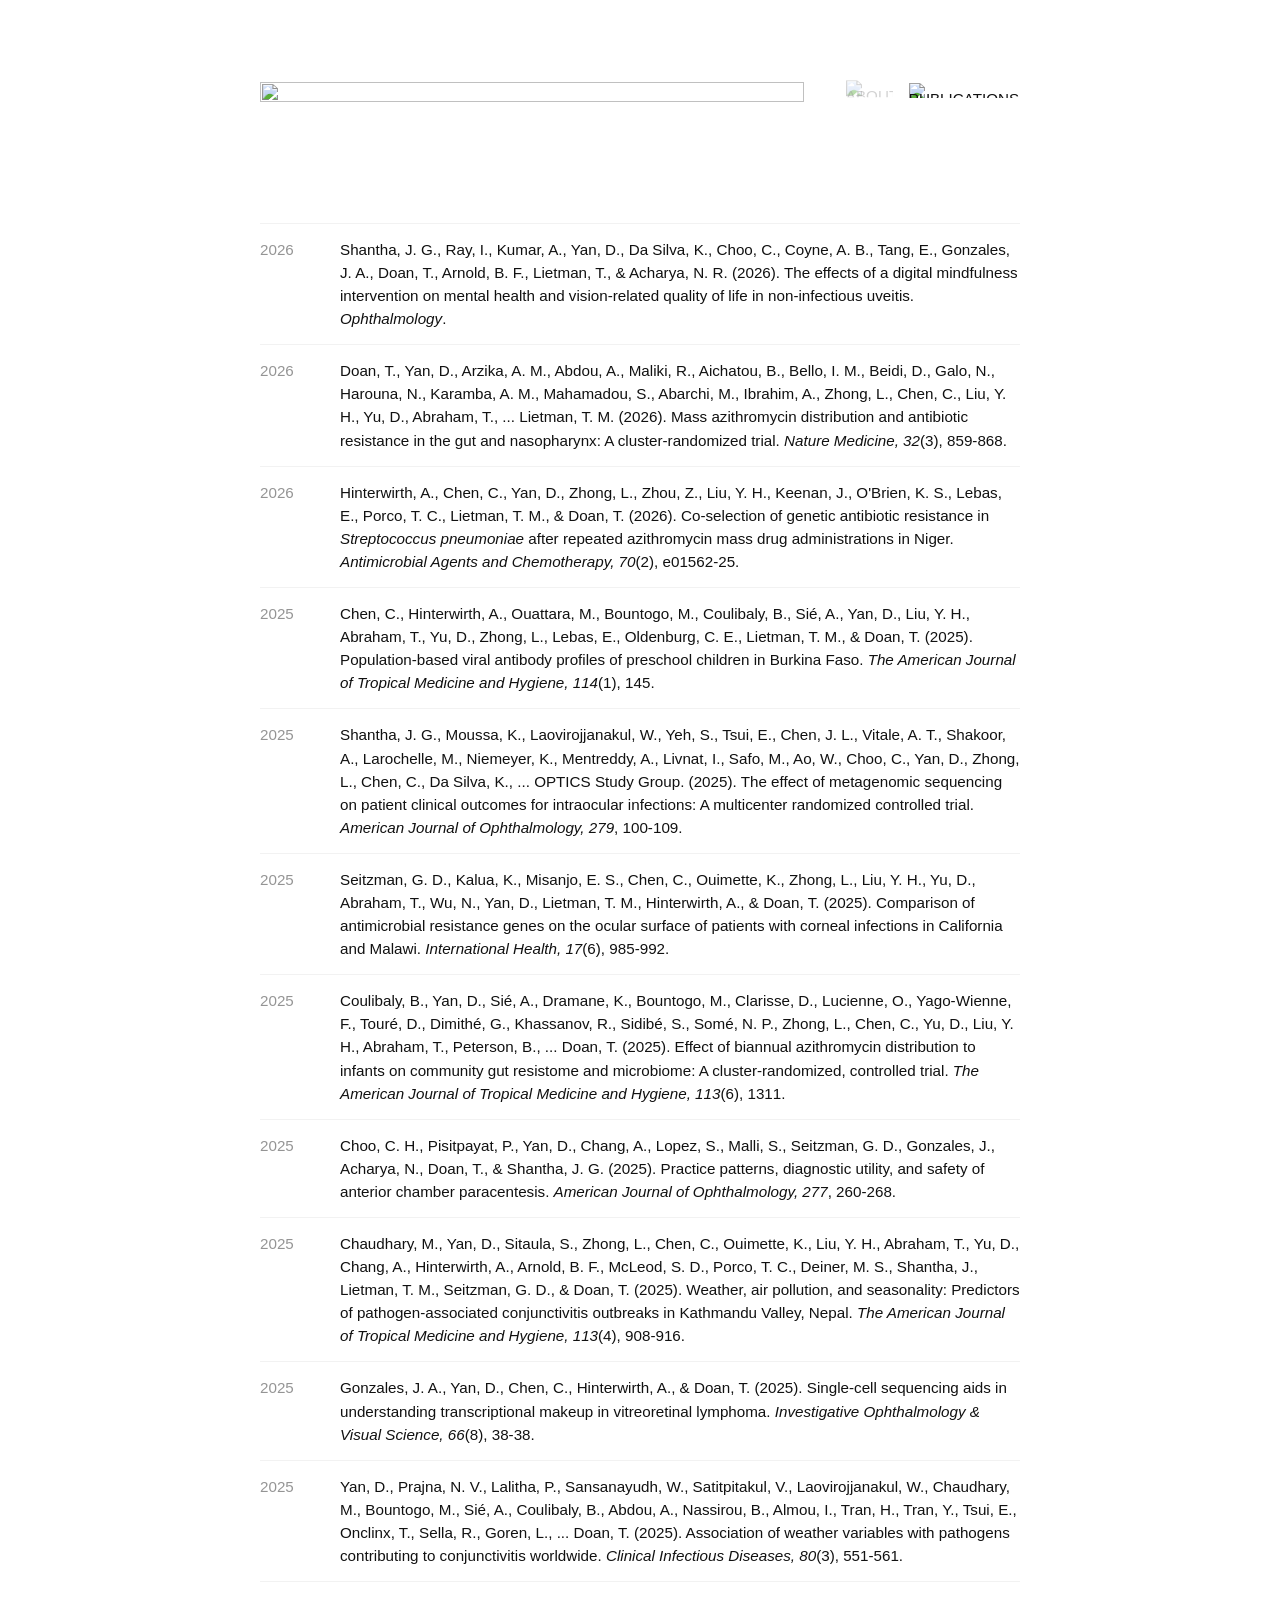
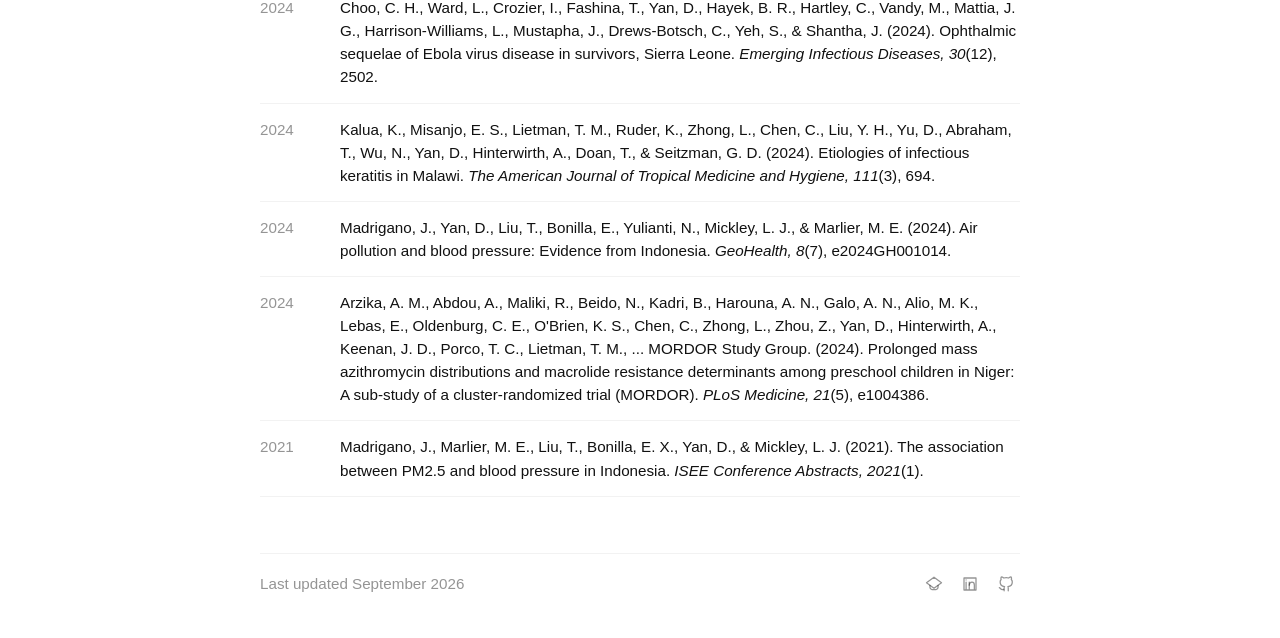
==== past-work.html @ ae24c00a "Add files via upload" ====
<!doctype html>
<html lang="en">
  <head>
    <meta charset="utf-8">
    <meta name="viewport" content="width=device-width, initial-scale=1">
    <title>Publications - Daisy Yan</title>
    <meta
      name="description"
      content="Publications by Daisy Yan."
    >
    <link rel="stylesheet" href="styles.css">
  </head>
  <body>
    <div class="page">
      <header class="site-header reveal">
        <a class="wordmark" href="index.html" aria-label="Daisy Yan home">
          <img src="assets/daisy-wordmark-bw.png" alt="" width="1975" height="301">
        </a>
        <nav class="nav" aria-label="primary navigation">
          <a href="index.html">
            <img class="nav-label-image nav-label-about" src="assets/about-nav-bw.png" alt="about" width="398" height="148">
          </a>
          <a href="past-work.html" aria-current="page">
            <img class="nav-label-image nav-label-publications" src="assets/publications-nav-bw.png" alt="publications" width="839" height="110">
          </a>
        </nav>
      </header>

      <main id="top">
        <section class="section first-section reveal" aria-labelledby="publications-heading">
          <h1 class="sr-only" id="publications-heading">publications</h1>
          <div class="list publication-list">
            <article class="row publication">
              <time datetime="2026">2026</time>
              <p>
                Shantha, J. G., Ray, I., Kumar, A., Yan, D., Da Silva, K.,
                Choo, C., Coyne, A. B., Tang, E., Gonzales, J. A., Doan, T.,
                Arnold, B. F., Lietman, T., &amp; Acharya, N. R. (2026). The
                effects of a digital mindfulness intervention on mental health
                and vision-related quality of life in non-infectious uveitis.
                <cite>Ophthalmology</cite>.
              </p>
            </article>
            <article class="row publication">
              <time datetime="2026">2026</time>
              <p>
                Doan, T., Yan, D., Arzika, A. M., Abdou, A., Maliki, R.,
                Aichatou, B., Bello, I. M., Beidi, D., Galo, N., Harouna, N.,
                Karamba, A. M., Mahamadou, S., Abarchi, M., Ibrahim, A.,
                Zhong, L., Chen, C., Liu, Y. H., Yu, D., Abraham, T., ...
                Lietman, T. M. (2026). Mass azithromycin distribution and
                antibiotic resistance in the gut and nasopharynx: A
                cluster-randomized trial. <cite>Nature Medicine, 32</cite>(3),
                859-868.
              </p>
            </article>
            <article class="row publication">
              <time datetime="2026">2026</time>
              <p>
                Hinterwirth, A., Chen, C., Yan, D., Zhong, L., Zhou, Z., Liu,
                Y. H., Keenan, J., O'Brien, K. S., Lebas, E., Porco, T. C.,
                Lietman, T. M., &amp; Doan, T. (2026). Co-selection of genetic
                antibiotic resistance in <em>Streptococcus pneumoniae</em>
                after repeated azithromycin mass drug administrations in Niger.
                <cite>Antimicrobial Agents and Chemotherapy, 70</cite>(2),
                e01562-25.
              </p>
            </article>
            <article class="row publication">
              <time datetime="2025">2025</time>
              <p>
                Chen, C., Hinterwirth, A., Ouattara, M., Bountogo, M.,
                Coulibaly, B., Si&eacute;, A., Yan, D., Liu, Y. H., Abraham,
                T., Yu, D., Zhong, L., Lebas, E., Oldenburg, C. E., Lietman,
                T. M., &amp; Doan, T. (2025). Population-based viral antibody
                profiles of preschool children in Burkina Faso. <cite>The
                American Journal of Tropical Medicine and Hygiene, 114</cite>(1),
                145.
              </p>
            </article>
            <article class="row publication">
              <time datetime="2025">2025</time>
              <p>
                Shantha, J. G., Moussa, K., Laovirojjanakul, W., Yeh, S.,
                Tsui, E., Chen, J. L., Vitale, A. T., Shakoor, A.,
                Larochelle, M., Niemeyer, K., Mentreddy, A., Livnat, I.,
                Safo, M., Ao, W., Choo, C., Yan, D., Zhong, L., Chen, C., Da
                Silva, K., ... OPTICS Study Group. (2025). The effect of
                metagenomic sequencing on patient clinical outcomes for
                intraocular infections: A multicenter randomized controlled
                trial. <cite>American Journal of Ophthalmology, 279</cite>,
                100-109.
              </p>
            </article>
            <article class="row publication">
              <time datetime="2025">2025</time>
              <p>
                Seitzman, G. D., Kalua, K., Misanjo, E. S., Chen, C.,
                Ouimette, K., Zhong, L., Liu, Y. H., Yu, D., Abraham, T., Wu,
                N., Yan, D., Lietman, T. M., Hinterwirth, A., &amp; Doan, T.
                (2025). Comparison of antimicrobial resistance genes on the
                ocular surface of patients with corneal infections in
                California and Malawi. <cite>International Health, 17</cite>(6),
                985-992.
              </p>
            </article>
            <article class="row publication">
              <time datetime="2025">2025</time>
              <p>
                Coulibaly, B., Yan, D., Si&eacute;, A., Dramane, K., Bountogo,
                M., Clarisse, D., Lucienne, O., Yago-Wienne, F., Tour&eacute;,
                D., Dimith&eacute;, G., Khassanov, R., Sidib&eacute;, S.,
                Som&eacute;, N. P., Zhong, L., Chen, C., Yu, D., Liu, Y. H.,
                Abraham, T., Peterson, B., ... Doan, T. (2025). Effect of
                biannual azithromycin distribution to infants on community gut
                resistome and microbiome: A cluster-randomized, controlled
                trial. <cite>The American Journal of Tropical Medicine and
                Hygiene, 113</cite>(6), 1311.
              </p>
            </article>
            <article class="row publication">
              <time datetime="2025">2025</time>
              <p>
                Choo, C. H., Pisitpayat, P., Yan, D., Chang, A., Lopez, S.,
                Malli, S., Seitzman, G. D., Gonzales, J., Acharya, N., Doan,
                T., &amp; Shantha, J. G. (2025). Practice patterns, diagnostic
                utility, and safety of anterior chamber paracentesis.
                <cite>American Journal of Ophthalmology, 277</cite>, 260-268.
              </p>
            </article>
            <article class="row publication">
              <time datetime="2025">2025</time>
              <p>
                Chaudhary, M., Yan, D., Sitaula, S., Zhong, L., Chen, C.,
                Ouimette, K., Liu, Y. H., Abraham, T., Yu, D., Chang, A.,
                Hinterwirth, A., Arnold, B. F., McLeod, S. D., Porco, T. C.,
                Deiner, M. S., Shantha, J., Lietman, T. M., Seitzman, G. D.,
                &amp; Doan, T. (2025). Weather, air pollution, and seasonality:
                Predictors of pathogen-associated conjunctivitis outbreaks in
                Kathmandu Valley, Nepal. <cite>The American Journal of Tropical
                Medicine and Hygiene, 113</cite>(4), 908-916.
              </p>
            </article>
            <article class="row publication">
              <time datetime="2025">2025</time>
              <p>
                Gonzales, J. A., Yan, D., Chen, C., Hinterwirth, A., &amp;
                Doan, T. (2025). Single-cell sequencing aids in understanding
                transcriptional makeup in vitreoretinal lymphoma.
                <cite>Investigative Ophthalmology &amp; Visual Science,
                66</cite>(8), 38-38.
              </p>
            </article>
            <article class="row publication">
              <time datetime="2025">2025</time>
              <p>
                Yan, D., Prajna, N. V., Lalitha, P., Sansanayudh, W.,
                Satitpitakul, V., Laovirojjanakul, W., Chaudhary, M.,
                Bountogo, M., Si&eacute;, A., Coulibaly, B., Abdou, A., Nassirou, B.,
                Almou, I., Tran, H., Tran, Y., Tsui, E., Onclinx, T., Sella,
                R., Goren, L., ... Doan, T. (2025). Association of weather
                variables with pathogens contributing to conjunctivitis
                worldwide. <cite>Clinical Infectious Diseases, 80</cite>(3),
                551-561.
              </p>
            </article>
            <article class="row publication">
              <time datetime="2024">2024</time>
              <p>
                Choo, C. H., Ward, L., Crozier, I., Fashina, T., Yan, D.,
                Hayek, B. R., Hartley, C., Vandy, M., Mattia, J. G.,
                Harrison-Williams, L., Mustapha, J., Drews-Botsch, C., Yeh,
                S., &amp; Shantha, J. (2024). Ophthalmic sequelae of Ebola
                virus disease in survivors, Sierra Leone. <cite>Emerging
                Infectious Diseases, 30</cite>(12), 2502.
              </p>
            </article>
            <article class="row publication">
              <time datetime="2024">2024</time>
              <p>
                Kalua, K., Misanjo, E. S., Lietman, T. M., Ruder, K., Zhong,
                L., Chen, C., Liu, Y. H., Yu, D., Abraham, T., Wu, N., Yan,
                D., Hinterwirth, A., Doan, T., &amp; Seitzman, G. D. (2024).
                Etiologies of infectious keratitis in Malawi. <cite>The
                American Journal of Tropical Medicine and Hygiene, 111</cite>(3),
                694.
              </p>
            </article>
            <article class="row publication">
              <time datetime="2024">2024</time>
              <p>
                Madrigano, J., Yan, D., Liu, T., Bonilla, E., Yulianti, N.,
                Mickley, L. J., &amp; Marlier, M. E. (2024). Air pollution and
                blood pressure: Evidence from Indonesia. <cite>GeoHealth,
                8</cite>(7), e2024GH001014.
              </p>
            </article>
            <article class="row publication">
              <time datetime="2024">2024</time>
              <p>
                Arzika, A. M., Abdou, A., Maliki, R., Beido, N., Kadri, B.,
                Harouna, A. N., Galo, A. N., Alio, M. K., Lebas, E.,
                Oldenburg, C. E., O'Brien, K. S., Chen, C., Zhong, L., Zhou,
                Z., Yan, D., Hinterwirth, A., Keenan, J. D., Porco, T. C.,
                Lietman, T. M., ... MORDOR Study Group. (2024). Prolonged
                mass azithromycin distributions and macrolide resistance
                determinants among preschool children in Niger: A sub-study of
                a cluster-randomized trial (MORDOR). <cite>PLoS Medicine,
                21</cite>(5), e1004386.
              </p>
            </article>
            <article class="row publication">
              <time datetime="2021">2021</time>
              <p>
                Madrigano, J., Marlier, M. E., Liu, T., Bonilla, E. X., Yan,
                D., &amp; Mickley, L. J. (2021). The association between PM2.5
                and blood pressure in Indonesia. <cite>ISEE Conference
                Abstracts, 2021</cite>(1).
              </p>
            </article>
          </div>
        </section>
      </main>

      <footer class="footer reveal">
        <span>Last updated September 2026</span>
        <div class="social-links" aria-label="profile links">
          <a
            class="icon-link"
            href="https://scholar.google.com/citations?hl=en&amp;user=dfqyzfUAAAAJ&amp;view_op=list_works&amp;sortby=pubdate"
            aria-label="Google Scholar"
          >
            <svg aria-hidden="true" viewBox="0 0 24 24">
              <path d="M12 3 2 10.3 12 17.6l10-7.3L12 3Z"></path>
              <path d="M6.6 13.7v2.6c0 1.8 2.4 3.3 5.4 3.3s5.4-1.5 5.4-3.3v-2.6"></path>
            </svg>
          </a>
          <a
            class="icon-link"
            href="https://www.linkedin.com/in/daisy-yan"
            aria-label="LinkedIn"
          >
            <svg aria-hidden="true" viewBox="0 0 24 24">
              <path d="M6.8 9.4v9.1"></path>
              <path d="M6.8 6.5h.01"></path>
              <path d="M11 18.5V9.4"></path>
              <path d="M11 13.6c0-2.5 1.4-4.2 3.6-4.2 2 0 3.2 1.4 3.2 3.8v5.3"></path>
              <path d="M4 4h16v16H4z"></path>
            </svg>
          </a>
          <a
            class="icon-link"
            href="https://github.com/daisyxyan"
            aria-label="GitHub"
          >
            <svg aria-hidden="true" viewBox="0 0 24 24">
              <path d="M9 19.3c-4.2 1.2-4.2-2-5.9-2.4"></path>
              <path d="M15 21v-3.5c0-1 .1-1.4-.5-2 2.9-.3 5.9-1.4 5.9-6.2a4.8 4.8 0 0 0-1.3-3.3 4.5 4.5 0 0 0-.1-3.3s-1.1-.3-3.5 1.3a12.1 12.1 0 0 0-6.4 0C6.7 2.4 5.6 2.7 5.6 2.7a4.5 4.5 0 0 0-.1 3.3 4.8 4.8 0 0 0-1.3 3.3c0 4.8 3 5.9 5.9 6.2-.4.4-.6.9-.6 1.8V21"></path>
            </svg>
          </a>
        </div>
      </footer>
    </div>

    <script src="script.js"></script>
  </body>
</html>
---- styles.css ----
@font-face {
  font-family: "Retro Floral";
  src: local("Retro Floral"), url("assets/fonts/RetroFloral.otf") format("opentype");
  font-display: swap;
}

@font-face {
  font-family: "ZT Nature";
  src: local("ZT Nature"), local("ZTNature-Regular"), url("assets/fonts/ZTNature-Regular.otf") format("opentype");
  font-display: swap;
}

:root {
  --bg: #ffffff;
  --ink: #111111;
  --muted: rgba(0, 0, 0, 0.42);
  --faint: rgba(0, 0, 0, 0.25);
  --hair: #f2f2f2;
  --fill: rgba(0, 0, 0, 0.04);
  --surface: #f6f5f4;
  --selection: #ededed;
  --focus: rgba(47, 143, 131, 0.5);
  --link: #2f8f83;
  --link-hover: #1f6f67;
  --duration-snappy: 220ms;
  --ease-snappy: cubic-bezier(.175, .885, .32, 1.1);
  --duration-smooth: 300ms;
  --ease-smooth: cubic-bezier(.19, 1, .22, 1);
}

* {
  box-sizing: border-box;
}

html {
  scroll-behavior: smooth;
}

body {
  margin: 0;
  background: var(--bg);
  color: var(--ink);
  font: 400 0.95rem/1.52 Arial, Helvetica, sans-serif;
  letter-spacing: 0;
  -webkit-font-smoothing: antialiased;
  text-rendering: optimizeLegibility;
}

::selection {
  color: var(--ink);
  background: var(--selection);
}

a {
  color: var(--link);
  text-decoration-color: rgba(47, 143, 131, 0.38);
  text-decoration-thickness: 1px;
  text-underline-offset: 0.18em;
  transition: color 150ms ease, text-decoration-color 150ms ease, background-color 150ms ease;
}

a:hover {
  color: var(--link-hover);
  text-decoration-color: currentColor;
}

a:focus-visible {
  outline: 2px solid var(--focus);
  outline-offset: 3px;
  border-radius: 2px;
}

p,
h1,
h2,
h3 {
  margin: 0;
}

img {
  display: block;
  max-width: 100%;
}

.sr-only {
  position: absolute;
  width: 1px;
  height: 1px;
  padding: 0;
  margin: -1px;
  overflow: hidden;
  clip: rect(0, 0, 0, 0);
  white-space: nowrap;
  border: 0;
}

.page {
  width: min(100% - 32px, 760px);
  margin: 0 auto;
  padding: 80px 0 40px;
}

.site-header,
.footer,
.row,
.link-row {
  display: flex;
  align-items: baseline;
}

.site-header {
  justify-content: space-between;
  align-items: flex-start;
  gap: 24px;
  margin-bottom: 56px;
}

.wordmark,
.nav a,
.link-row a,
.link-row span {
  padding: 2px 0;
}

.wordmark {
  color: var(--ink);
  display: block;
  width: clamp(18rem, 56vw, 34rem);
  max-width: 100%;
  line-height: 0;
  text-decoration: none;
}

.wordmark:hover {
  color: var(--ink);
}

.wordmark img {
  width: 100%;
  height: auto;
}

.nav,
.link-row {
  display: flex;
  flex-wrap: wrap;
  gap: 8px 16px;
}

.nav {
  align-items: center;
}

.nav a,
.link-row a,
.link-row span {
  font-family: "ZT Nature", "Helvetica Neue", Helvetica, Arial, sans-serif;
  color: var(--muted);
  display: inline-flex;
  align-items: center;
  text-decoration: none;
  text-transform: uppercase;
}

.nav a {
  line-height: 0;
}

.nav a:hover,
.link-row a:hover,
.nav a[aria-current="page"] {
  color: var(--ink);
}

.nav-label-image {
  width: auto;
  height: 1.15em;
  max-width: none;
  opacity: 0.42;
  transition: opacity 150ms ease;
}

.nav-label-about {
  transform: translateY(-0.12em);
}

.nav-label-publications {
  height: 0.96em;
}

.nav a:hover .nav-label-image,
.nav a[aria-current="page"] .nav-label-image {
  opacity: 1;
}

.intro {
  display: grid;
  grid-template-columns: 144px minmax(0, 1fr);
  align-items: start;
  gap: 32px;
  margin-bottom: 40px;
}

.profile-block {
  display: grid;
  gap: 14px;
  justify-items: start;
}

.intro-copy {
  display: grid;
  gap: 16px;
}

h1,
h3 {
  font-size: 1rem;
  line-height: 1.5;
  font-weight: 400;
}

.page-heading {
  margin-bottom: 16px;
}

h2 {
  color: var(--ink);
  font-family: "ZT Nature", "Helvetica Neue", Helvetica, Arial, sans-serif;
  font-size: 0.875rem;
  line-height: 1.45;
  font-weight: 460;
  margin-bottom: 16px;
  text-transform: uppercase;
}

.image-heading {
  display: flex;
  gap: 6px;
  align-items: center;
}

.section-label-image {
  display: block;
  width: auto;
  height: 1.12em;
  max-width: 100%;
}

p {
  max-width: 48rem;
}

.current-summary {
  font-size: 0.9rem;
}

.photo-strip {
  display: grid;
  grid-template-columns:
    minmax(0, 900fr) minmax(0, 900fr) minmax(0, 871fr)
    minmax(0, 900fr) minmax(0, 900fr) minmax(0, 900fr);
  align-items: start;
  gap: 6px;
  max-width: 48rem;
  margin-top: 24px;
}

.photo-strip.sketch-strip {
  grid-template-columns: repeat(6, minmax(0, 1fr));
  margin-top: 6px;
}

.photo-strip img {
  width: 100%;
  height: auto;
}

.photo-caption {
  margin-top: 8px;
  color: var(--muted);
  font-size: 0.72rem;
  line-height: 1.35;
}

.portrait {
  width: 144px;
  height: auto;
  border-radius: 0;
}

.social-links {
  display: flex;
  gap: 8px;
  justify-content: center;
}

.icon-link {
  display: grid;
  width: 28px;
  height: 28px;
  place-items: center;
  color: var(--muted);
  border-radius: 50%;
  text-decoration: none;
  transition: color 150ms ease, background-color 150ms ease, transform 150ms ease;
}

.icon-link:hover {
  color: var(--ink);
  background: var(--fill);
  transform: scale(1.05);
}

.icon-link:active {
  transform: scale(0.95);
}

.icon-link svg {
  width: 18px;
  height: 18px;
  fill: none;
  stroke: currentColor;
  stroke-linecap: round;
  stroke-linejoin: round;
  stroke-width: 1.7;
}

.section {
  margin-top: 40px;
}

.first-section {
  margin-top: 0;
}

.list {
  border-top: 1px solid var(--hair);
}

.row {
  gap: 24px;
  min-height: 64px;
  padding: 14px 0;
  border-bottom: 1px solid var(--hair);
  transition: opacity 140ms ease;
}

.list:hover .row {
  opacity: 0.34;
}

.list .row:hover {
  opacity: 1;
}

.row time {
  flex: 0 0 56px;
  color: var(--muted);
  font-variant-numeric: tabular-nums;
}

.meta {
  flex: 0 0 56px;
  color: var(--muted);
}

.row div {
  display: grid;
  gap: 4px;
  min-width: 0;
}

.row p {
  color: var(--muted);
}

.publication {
  align-items: flex-start;
  min-height: 0;
}

.publication p {
  color: var(--ink);
}

.publication cite,
.publication em {
  font-style: italic;
}

.contact {
  display: grid;
  gap: 16px;
}

.contact h2 {
  margin-bottom: 0;
}

.footer {
  align-items: center;
  justify-content: space-between;
  gap: 24px;
  margin-top: 56px;
  padding-top: 16px;
  border-top: 1px solid var(--hair);
  color: var(--muted);
  font-variant-numeric: tabular-nums;
}

.footer .social-links {
  justify-content: flex-end;
}

.ready .reveal {
  animation: enter 500ms ease both;
}

.ready .site-header {
  animation-delay: 40ms;
}

.ready .intro {
  animation-delay: 90ms;
}

.ready main .section:nth-of-type(2) {
  animation-delay: 140ms;
}

.ready main .section:nth-of-type(3) {
  animation-delay: 190ms;
}

.ready main .section:nth-of-type(4) {
  animation-delay: 240ms;
}

.ready .footer {
  animation-delay: 290ms;
}

.home-visited .reveal {
  animation: none;
}

@keyframes enter {
  from {
    opacity: 0;
    transform: translateY(8px);
  }

  to {
    opacity: 1;
    transform: translateY(0);
  }
}

@media (max-width: 640px) {
  .page {
    width: min(100% - 32px, 760px);
    padding-top: 40px;
  }

  .site-header {
    align-items: flex-start;
    margin-bottom: 40px;
  }

  .intro {
    grid-template-columns: 120px minmax(0, 1fr);
    gap: 24px;
  }

  .portrait {
    width: 120px;
    height: auto;
  }

  .photo-strip {
    grid-template-columns:
      minmax(0, 900fr) minmax(0, 900fr) minmax(0, 871fr)
      minmax(0, 900fr) minmax(0, 900fr) minmax(0, 900fr);
  }
}

@media (max-width: 520px) {
  .site-header,
  .footer {
    display: grid;
    justify-content: stretch;
    gap: 12px;
  }

  .footer .social-links {
    justify-self: end;
  }

  .intro {
    display: grid;
    grid-template-columns: 1fr;
  }

  .row {
    align-items: flex-start;
    gap: 16px;
  }

  .row time,
  .meta {
    flex-basis: 48px;
  }
}

@media (prefers-reduced-motion: reduce) {
  html {
    scroll-behavior: auto;
  }

  *,
  *::before,
  *::after {
    animation-duration: 1ms !important;
    animation-iteration-count: 1 !important;
    scroll-behavior: auto !important;
    transition-duration: 1ms !important;
  }
}
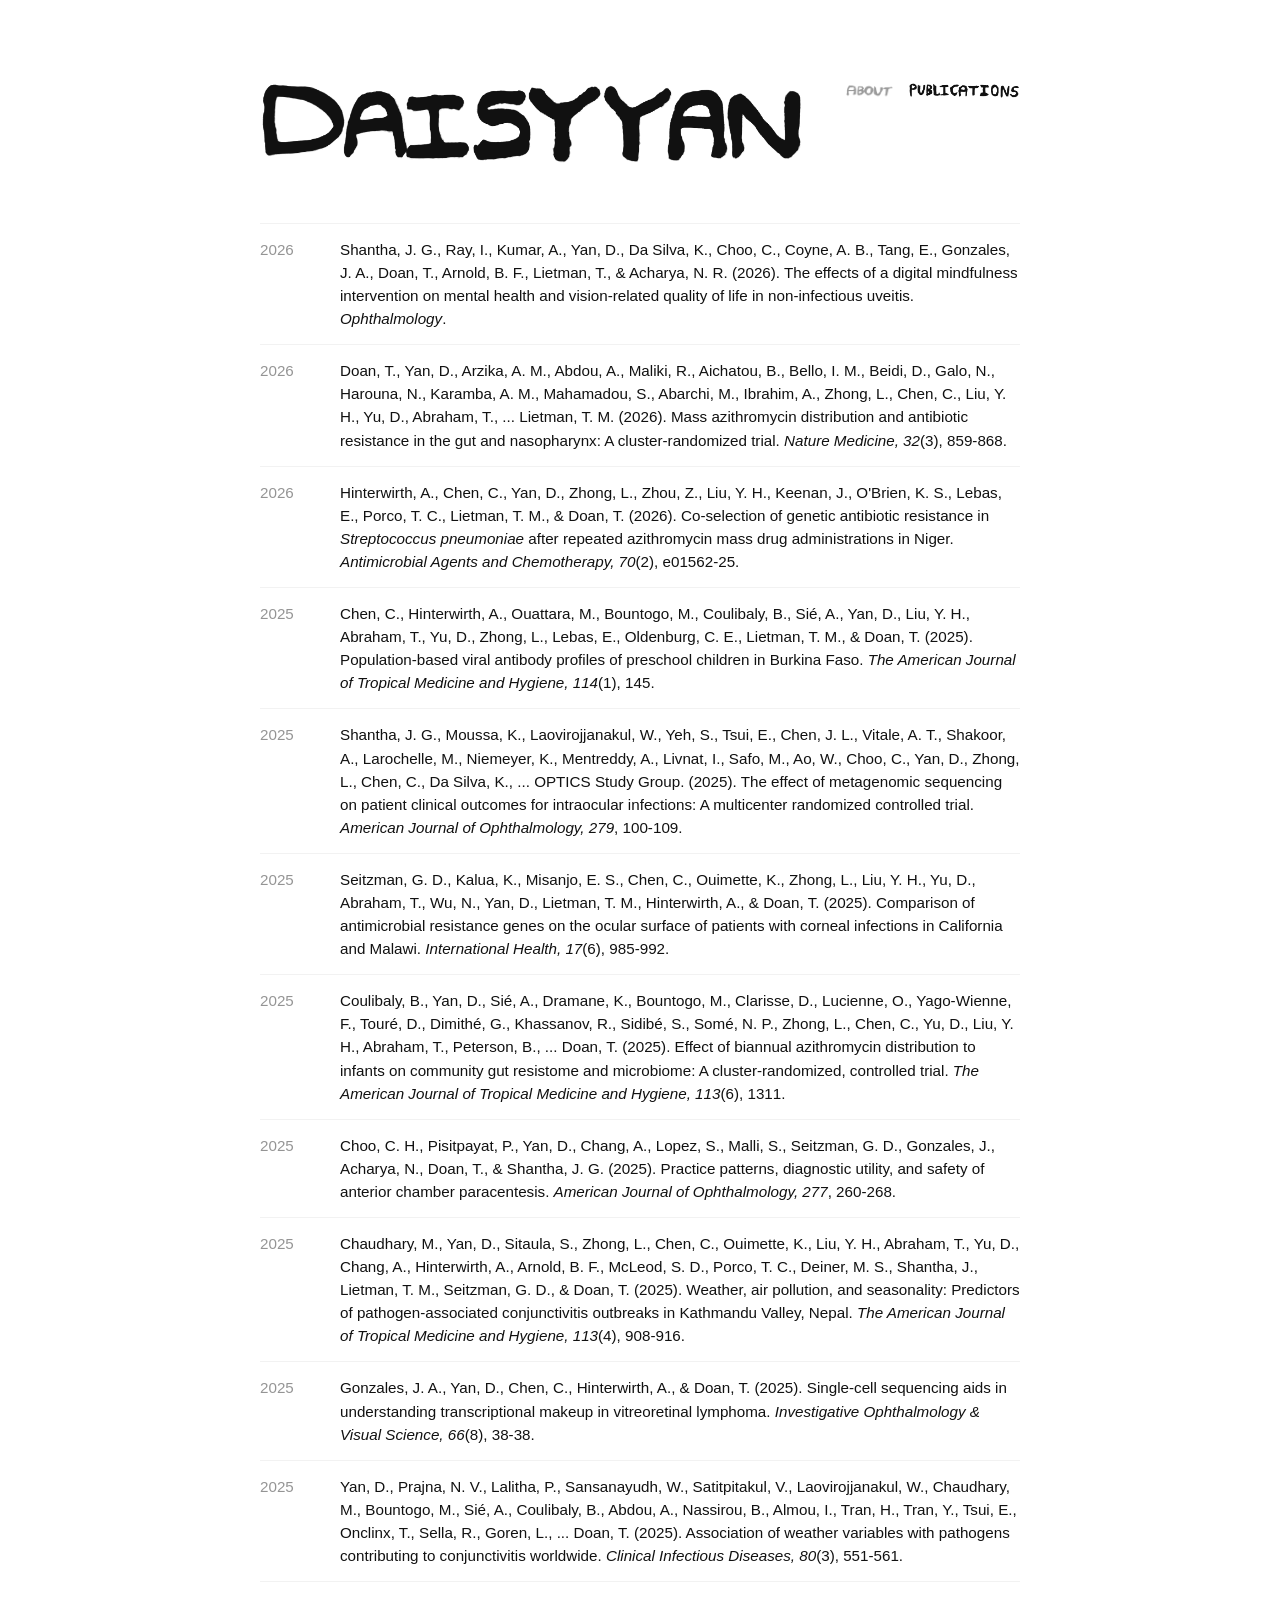
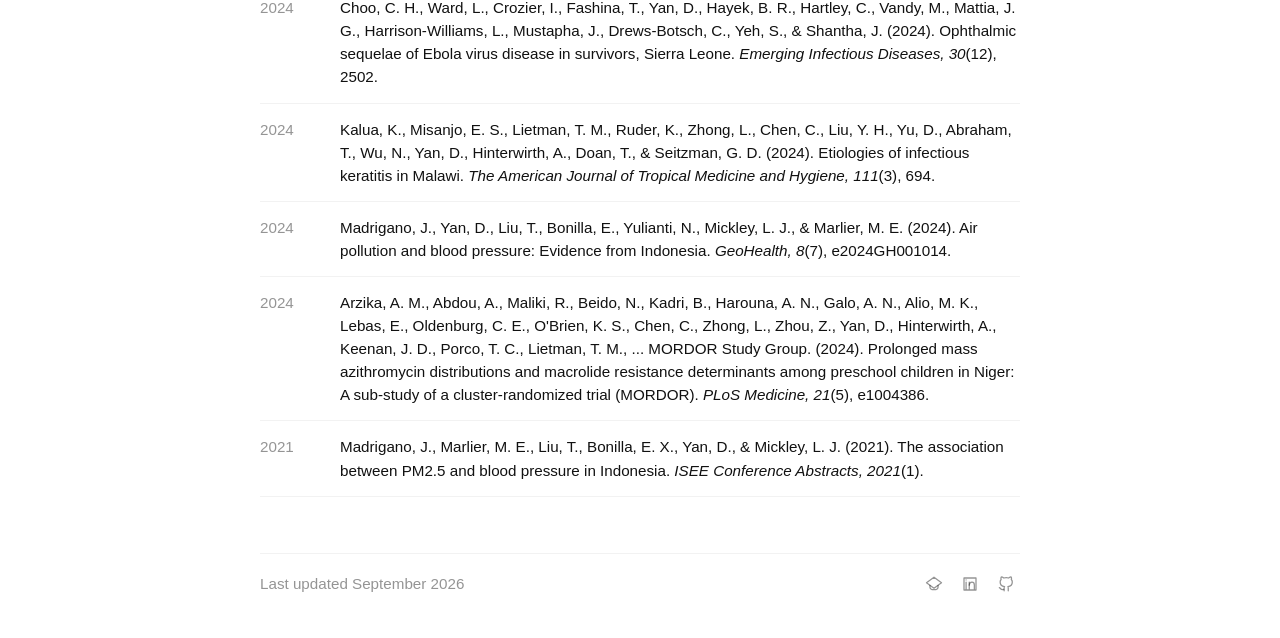
==== commit e42bd6c9: "Update preview photo." ====
--- a/past-work.html
+++ b/past-work.html
@@ -8,6 +8,16 @@
       name="description"
       content="Publications by Daisy Yan."
     >
+    <meta property="og:title" content="Publications - Daisy Yan">
+    <meta property="og:description" content="Publications by Daisy Yan.">
+    <meta property="og:type" content="website">
+    <meta property="og:url" content="https://daisyyan.com/past-work.html">
+    <meta property="og:image" content="https://daisyyan.com/assets/currently-2.jpg">
+    <meta property="og:image:alt" content="A small structure across a green field.">
+    <meta property="og:image:width" content="900">
+    <meta property="og:image:height" content="675">
+    <meta name="twitter:card" content="summary_large_image">
+    <meta name="twitter:image" content="https://daisyyan.com/assets/currently-2.jpg">
     <link rel="stylesheet" href="styles.css">
   </head>
   <body>
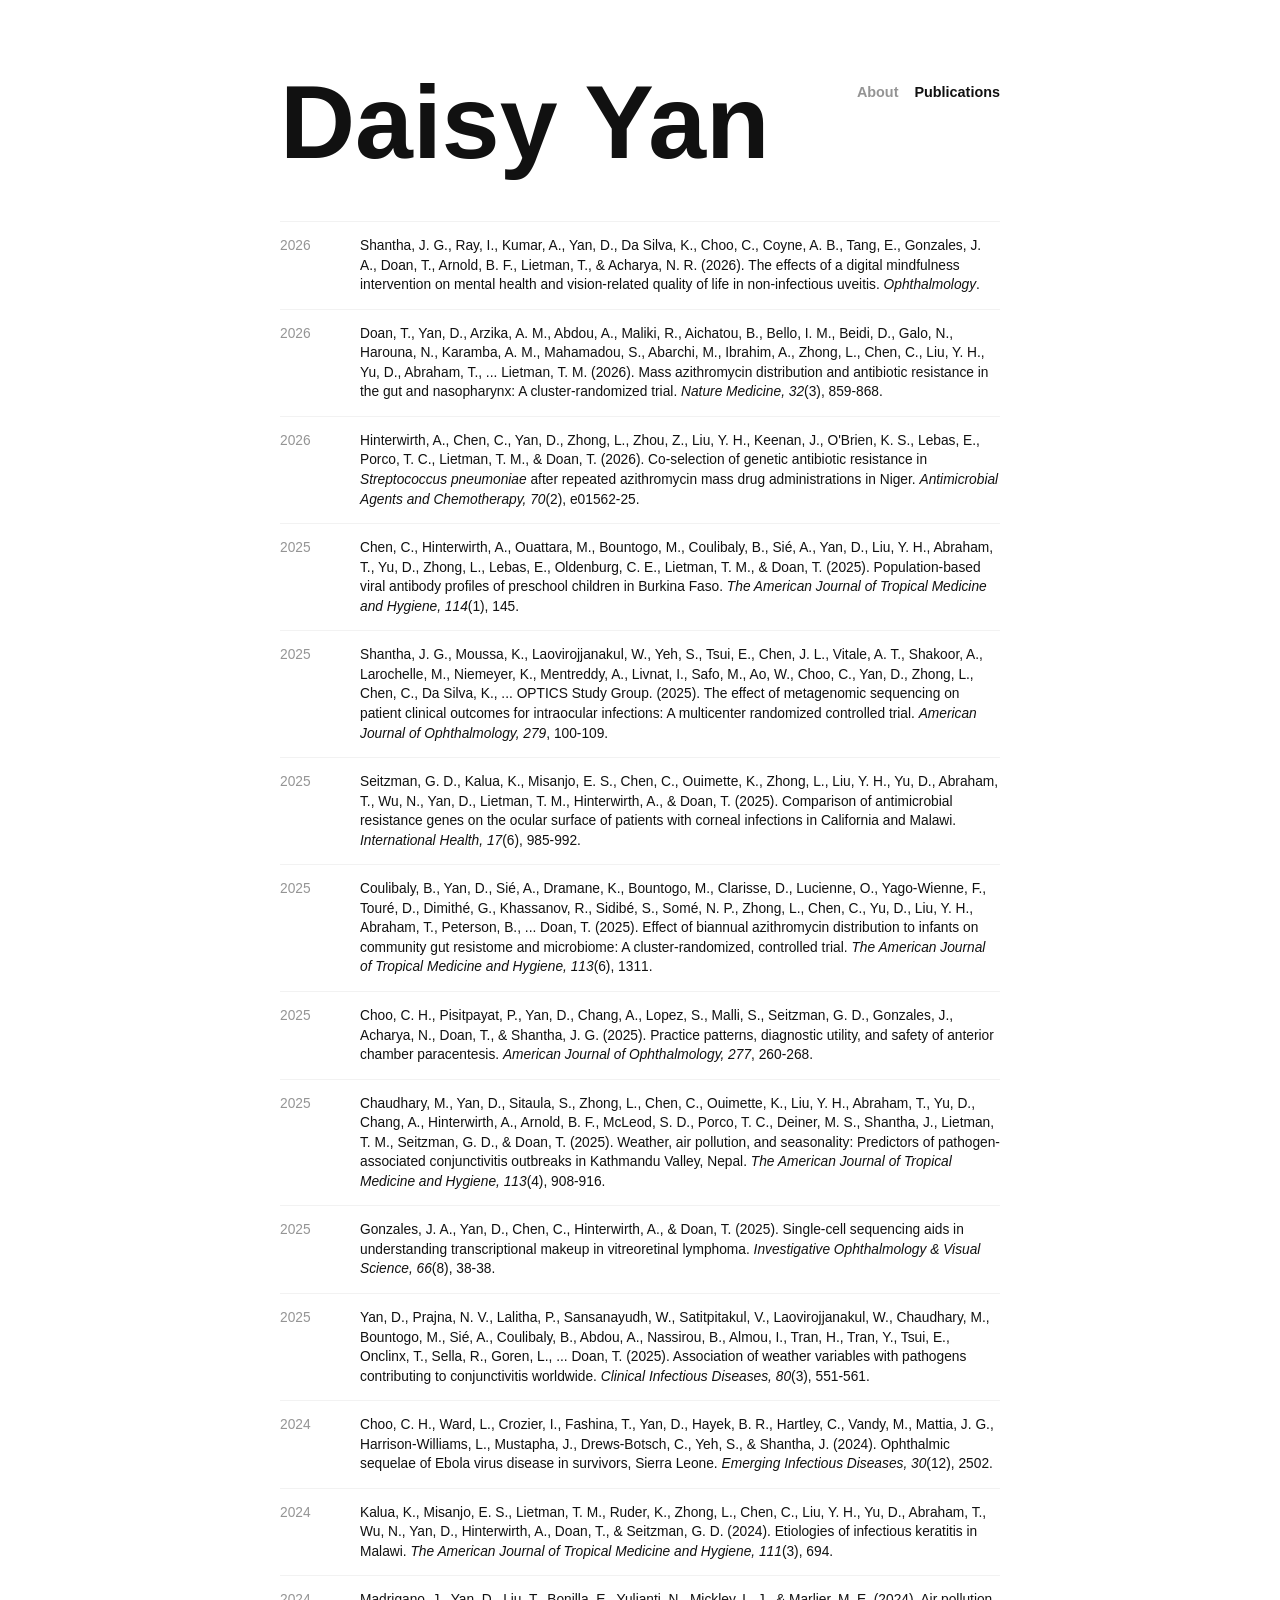
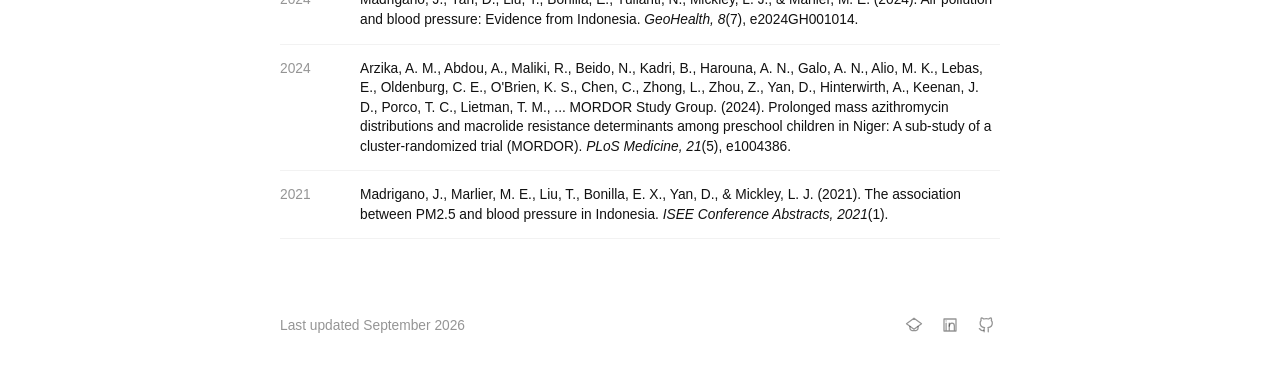
==== commit 5f4077e6: "Add files via upload Clean, minimal formatting." ====
--- a/past-work.html
+++ b/past-work.html
@@ -24,14 +24,14 @@
     <div class="page">
       <header class="site-header reveal">
         <a class="wordmark" href="index.html" aria-label="Daisy Yan home">
-          <img src="assets/daisy-wordmark-bw.png" alt="" width="1975" height="301">
+          Daisy Yan
         </a>
         <nav class="nav" aria-label="primary navigation">
           <a href="index.html">
-            <img class="nav-label-image nav-label-about" src="assets/about-nav-bw.png" alt="about" width="398" height="148">
+            About
           </a>
           <a href="past-work.html" aria-current="page">
-            <img class="nav-label-image nav-label-publications" src="assets/publications-nav-bw.png" alt="publications" width="839" height="110">
+            Publications
           </a>
         </nav>
       </header>
--- a/styles.css
+++ b/styles.css
@@ -5,8 +5,26 @@
 }
 
 @font-face {
-  font-family: "ZT Nature";
-  src: local("ZT Nature"), local("ZTNature-Regular"), url("assets/fonts/ZTNature-Regular.otf") format("opentype");
+  font-family: "Maison Neue";
+  src: local("Maison Neue"), local("Maison Neue Book"), url("assets/fonts/MaisonNeue-Book.ttf") format("truetype");
+  font-weight: 400;
+  font-style: normal;
+  font-display: swap;
+}
+
+@font-face {
+  font-family: "Satoshi";
+  src: local("Satoshi"), local("Satoshi Regular"), url("assets/fonts/Satoshi-Regular.woff2") format("woff2");
+  font-weight: 400;
+  font-style: normal;
+  font-display: swap;
+}
+
+@font-face {
+  font-family: "Satoshi";
+  src: local("Satoshi Bold"), url("assets/fonts/Satoshi-Bold.woff2") format("woff2");
+  font-weight: 700;
+  font-style: normal;
   font-display: swap;
 }
 
@@ -40,7 +58,7 @@
   margin: 0;
   background: var(--bg);
   color: var(--ink);
-  font: 400 0.95rem/1.52 Arial, Helvetica, sans-serif;
+  font: 400 0.86rem/1.42 "Helvetica Neue", Helvetica, Arial, sans-serif;
   letter-spacing: 0;
   -webkit-font-smoothing: antialiased;
   text-rendering: optimizeLegibility;
@@ -95,7 +113,7 @@
 }
 
 .page {
-  width: min(100% - 32px, 760px);
+  width: min(100% - 48px, 720px);
   margin: 0 auto;
   padding: 80px 0 40px;
 }
@@ -125,19 +143,18 @@
 .wordmark {
   color: var(--ink);
   display: block;
-  width: clamp(18rem, 56vw, 34rem);
+  width: auto;
   max-width: 100%;
-  line-height: 0;
+  font-family: "Satoshi", "Helvetica Neue", Helvetica, Arial, sans-serif;
+  font-size: clamp(3.6rem, 9.9vw, 6.5rem);
+  font-weight: 700;
+  line-height: 0.78;
   text-decoration: none;
+  white-space: nowrap;
 }
 
 .wordmark:hover {
   color: var(--ink);
-}
-
-.wordmark img {
-  width: 100%;
-  height: auto;
 }
 
 .nav,
@@ -154,16 +171,17 @@
 .nav a,
 .link-row a,
 .link-row span {
-  font-family: "ZT Nature", "Helvetica Neue", Helvetica, Arial, sans-serif;
+  font-family: "Satoshi", "Helvetica Neue", Helvetica, Arial, sans-serif;
+  font-size: 0.9rem;
   color: var(--muted);
   display: inline-flex;
   align-items: center;
   text-decoration: none;
-  text-transform: uppercase;
+  text-transform: none;
 }
 
 .nav a {
-  line-height: 0;
+  font-weight: 700;
 }
 
 .nav a:hover,
@@ -172,39 +190,10 @@
   color: var(--ink);
 }
 
-.nav-label-image {
-  width: auto;
-  height: 1.15em;
-  max-width: none;
-  opacity: 0.42;
-  transition: opacity 150ms ease;
-}
-
-.nav-label-about {
-  transform: translateY(-0.12em);
-}
-
-.nav-label-publications {
-  height: 0.96em;
-}
-
-.nav a:hover .nav-label-image,
-.nav a[aria-current="page"] .nav-label-image {
-  opacity: 1;
-}
-
 .intro {
   display: grid;
-  grid-template-columns: 144px minmax(0, 1fr);
   align-items: start;
-  gap: 32px;
-  margin-bottom: 40px;
-}
-
-.profile-block {
-  display: grid;
-  gap: 14px;
-  justify-items: start;
+  margin-bottom: 64px;
 }
 
 .intro-copy {
@@ -214,7 +203,7 @@
 
 h1,
 h3 {
-  font-size: 1rem;
+  font-size: 0.95rem;
   line-height: 1.5;
   font-weight: 400;
 }
@@ -225,12 +214,17 @@
 
 h2 {
   color: var(--ink);
-  font-family: "ZT Nature", "Helvetica Neue", Helvetica, Arial, sans-serif;
-  font-size: 0.875rem;
+  font-family: "Satoshi", "Helvetica Neue", Helvetica, Arial, sans-serif;
+  font-size: 0.9rem;
   line-height: 1.45;
-  font-weight: 460;
+  font-weight: 700;
   margin-bottom: 16px;
-  text-transform: uppercase;
+  text-transform: none;
+}
+
+#current-heading,
+#contact-heading {
+  color: #000000;
 }
 
 .image-heading {
@@ -239,34 +233,25 @@
   align-items: center;
 }
 
-.section-label-image {
-  display: block;
-  width: auto;
-  height: 1.12em;
-  max-width: 100%;
-}
-
 p {
   max-width: 48rem;
 }
 
 .current-summary {
-  font-size: 0.9rem;
+  font-size: 0.84rem;
 }
 
 .photo-strip {
   display: grid;
-  grid-template-columns:
-    minmax(0, 900fr) minmax(0, 900fr) minmax(0, 871fr)
-    minmax(0, 900fr) minmax(0, 900fr) minmax(0, 900fr);
+  grid-template-columns: repeat(3, minmax(0, 1fr));
   align-items: start;
   gap: 6px;
-  max-width: 48rem;
-  margin-top: 24px;
+  max-width: 24rem;
+  margin: 24px auto 0;
 }
 
 .photo-strip.sketch-strip {
-  grid-template-columns: repeat(6, minmax(0, 1fr));
+  grid-template-columns: repeat(3, minmax(0, 1fr));
   margin-top: 6px;
 }
 
@@ -275,17 +260,17 @@
   height: auto;
 }
 
+.photo-strip:not(.sketch-strip) img {
+  aspect-ratio: 4 / 3;
+  object-fit: cover;
+}
+
 .photo-caption {
-  margin-top: 8px;
-  color: var(--muted);
-  font-size: 0.72rem;
+  max-width: 24rem;
+  margin: 8px auto 0;
+  color: var(--muted);
+  font-size: 0.68rem;
   line-height: 1.35;
-}
-
-.portrait {
-  width: 144px;
-  height: auto;
-  border-radius: 0;
 }
 
 .social-links {
@@ -329,6 +314,14 @@
   margin-top: 40px;
 }
 
+#currently {
+  margin-top: 0;
+}
+
+#contact {
+  margin-top: 72px;
+}
+
 .first-section {
   margin-top: 0;
 }
@@ -403,7 +396,6 @@
   gap: 24px;
   margin-top: 56px;
   padding-top: 16px;
-  border-top: 1px solid var(--hair);
   color: var(--muted);
   font-variant-numeric: tabular-nums;
 }
@@ -458,7 +450,7 @@
 
 @media (max-width: 640px) {
   .page {
-    width: min(100% - 32px, 760px);
+    width: min(100% - 32px, 720px);
     padding-top: 40px;
   }
 
@@ -467,21 +459,6 @@
     margin-bottom: 40px;
   }
 
-  .intro {
-    grid-template-columns: 120px minmax(0, 1fr);
-    gap: 24px;
-  }
-
-  .portrait {
-    width: 120px;
-    height: auto;
-  }
-
-  .photo-strip {
-    grid-template-columns:
-      minmax(0, 900fr) minmax(0, 900fr) minmax(0, 871fr)
-      minmax(0, 900fr) minmax(0, 900fr) minmax(0, 900fr);
-  }
 }
 
 @media (max-width: 520px) {
